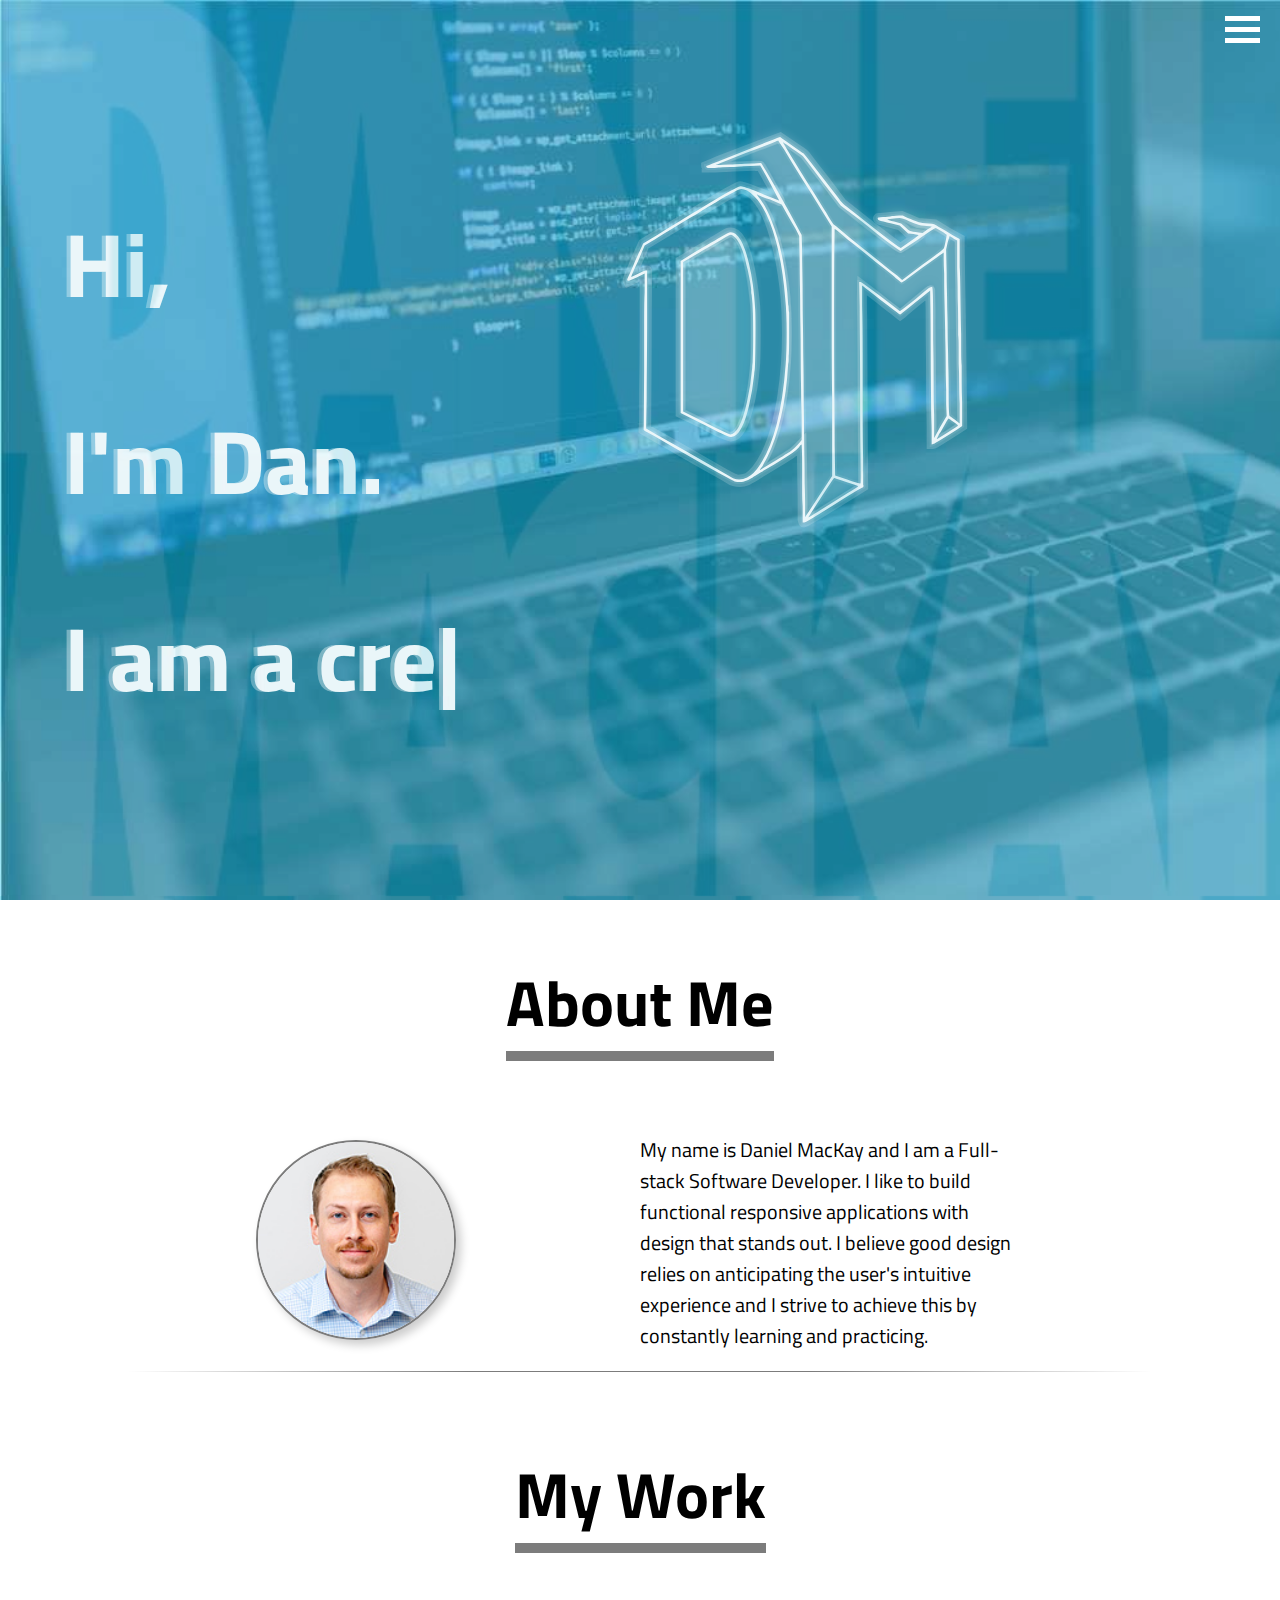
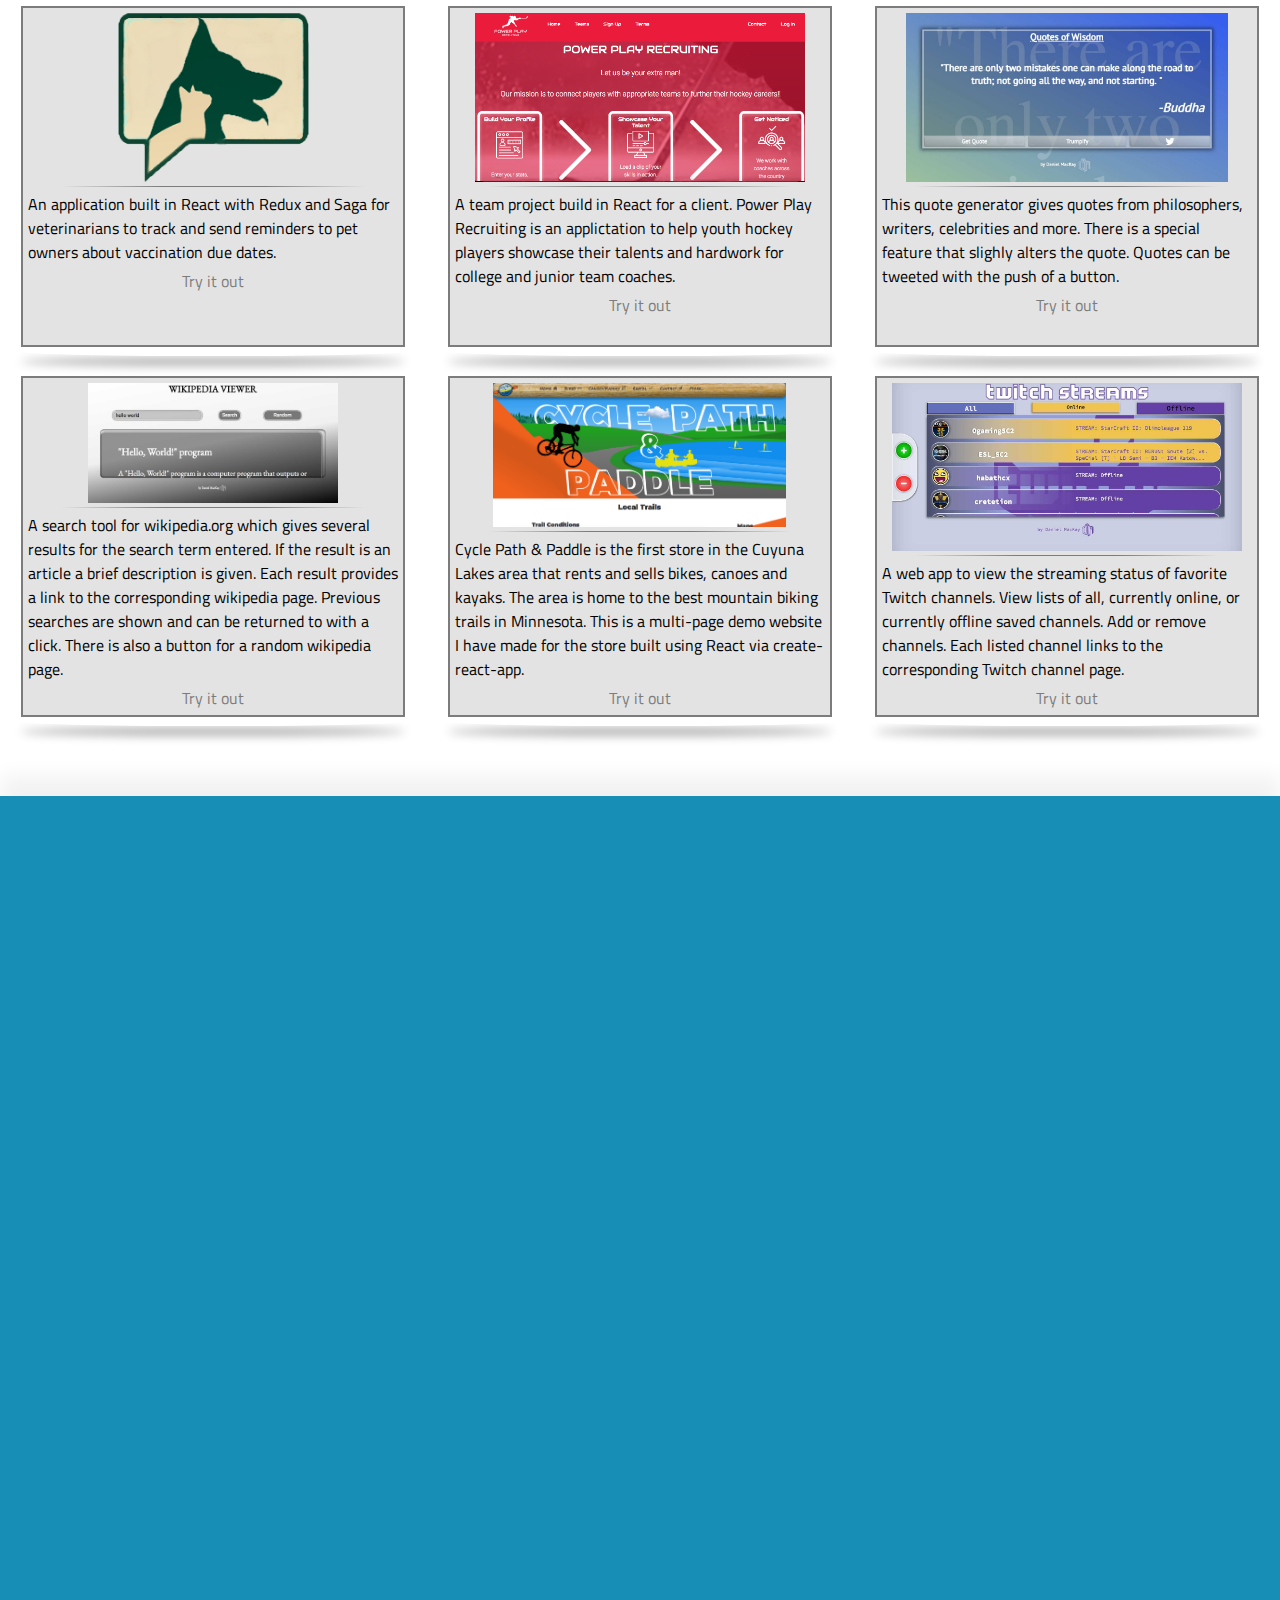
==== index.html @ d18ef9e4 "initial commit new profile" ====
<!DOCTYPE html>
<html lang="en">
<head>
    <meta charset="UTF-8">
    <meta name="viewport" content="width=device-width, initial-scale=1.0">
    <meta http-equiv="X-UA-Compatible" content="ie=edge">
    <title>Daniel MacKay Profile</title>

    <!--favicon-->
    <link rel="apple-touch-icon-precomposed" sizes="57x57" href="favicon/apple-touch-icon-57x57.png" />
    <link rel="apple-touch-icon-precomposed" sizes="114x114" href="favicon/apple-touch-icon-114x114.png" />
    <link rel="apple-touch-icon-precomposed" sizes="72x72" href="favicon/apple-touch-icon-72x72.png" />
    <link rel="apple-touch-icon-precomposed" sizes="144x144" href="favicon/apple-touch-icon-144x144.png" />
    <link rel="apple-touch-icon-precomposed" sizes="60x60" href="favicon/apple-touch-icon-60x60.png" />
    <link rel="apple-touch-icon-precomposed" sizes="120x120" href="favicon/apple-touch-icon-120x120.png" />
    <link rel="apple-touch-icon-precomposed" sizes="76x76" href="favicon/apple-touch-icon-76x76.png" />
    <link rel="apple-touch-icon-precomposed" sizes="152x152" href="favicon/apple-touch-icon-152x152.png" />
    <link rel="icon" type="image/png" href="favicon/favicon-196x196.png" sizes="196x196" />
    <link rel="icon" type="image/png" href="favicon/favicon-96x96.png" sizes="96x96" />
    <link rel="icon" type="image/png" href="favicon/favicon-32x32.png" sizes="32x32" />
    <link rel="icon" type="image/png" href="favicon/favicon-16x16.png" sizes="16x16" />
    <link rel="icon" type="image/png" href="favicon/favicon-128.png" sizes="128x128" />
    <meta name="application-name" content="&nbsp;" />
    <meta name="msapplication-TileColor" content="#FFFFFF" />
    <meta name="msapplication-TileImage" content="mstile-144x144.png" />
    <meta name="msapplication-square70x70logo" content="mstile-70x70.png" />
    <meta name="msapplication-square150x150logo" content="mstile-150x150.png" />
    <meta name="msapplication-wide310x150logo" content="mstile-310x150.png" />
    <meta name="msapplication-square310x310logo" content="mstile-310x310.png" />

    <!--local styles-->
    <link rel="stylesheet" href="styles/layout.css"/>
    <link rel="stylesheet" href="styles/styles.css"/>
    <link rel="stylesheet" href="styles/animations.css"/>

    <!--logo icon-->
    <link rel="stylesheet" href="styles/icon.css">
    <link rel="icon" href="dbLogoB&W.png">

    <!--fonts-->
    <link href="https://fonts.googleapis.com/css?family=Sarpanch:700|Titillium+Web" rel="stylesheet">

    <!--for using jquery -->
    <script src="https://ajax.googleapis.com/ajax/libs/jquery/3.3.1/jquery.min.js">
    </script>
    
    <!--navigation-->
    <script type="text/javascript" src="scripts/nav.js"></script>

    <!--smooth scroll function-->
    <script type="text/javascript" src="scripts/scroll.js"></script>

    <!--for using typewriter effect credit to mattbolt -->
    <script type="text/javascript" src="scripts/typed.min.js"></script>

    <script src="scripts/greensock-js/src/minified/jquery.gsap.min.js"></script>
    <script src="scripts/greensock-js/src/minified/TweenLite.min.js"></script>
    <script src="scripts/greensock-js/src/minified/TimelineLite.min.js"></script>
    <script src="scripts/greensock-js/src/minified/plugins/CSSPlugin.min.js"></script>
    <script src="scripts/scrollmagic/minified/ScrollMagic.min.js"></script>
    <script src="scripts/scrollmagic/minified/plugins/jquery.ScrollMagic.min.js"></script>
    <script src="scripts/scrollmagic/minified/plugins/animation.gsap.min.js"></script>
    <script src="scripts/scrollmagic/minified/plugins/debug.addIndicators.min.js"></script>

    <script type="text/javascript" src="scripts/animations.js"></script>

</head>
<body>
    <div id="menuBtn" onclick="openClose(); hamburger_x(this);">
        <div class="bar1 bar" id="bar-one"></div>
        <div class="bar2 bar" id="bar-two"></div>
        <div class="bar3 bar" id="bar-three"></div>
    </div>
    <Main>
        <div id="menuContainer" class="nav">
            <div id="menu" class="mainMenu">
                <a href="#hero">
                    <div class="menuWord">Home<span class="icon-home menuIcon"></span></div>
                </a>
                <a href="#person">
                    <div class="menuWord">About<span class="icon-user menuIcon"></span></div>
                </a>
                <a href="#projects">
                    <div class="menuWord">Projects<span class="icon-embed2 menuIcon"></span></div>
                </a>
                <a href="#contact">
                    <div class="menuWord" id="cntct">Contact<span class="menuIcon" id="at">@</span></div>
                </a>
            </div>
        </div>
        <section class="hero" id="hero">
            <div class="tint"></div>
            <div class="heroContent">
                <div class="greeting">
                    <h1>Hi, </h1>
                    <h1>I'm Dan.</h1>
                    <h1>I am a
                        <div id="typed-strings">
                            <p>creator.</p>
                            <p>developer.</p>
                            <p>maker.</p>
                            <p>designer.</p>
                        </div>
                        <span id="typed"></span>
                        <!--typewriter effect-->
                        <script>
                            var typed = new Typed('#typed', {
                                stringsElement: '#typed-strings',
                                typeSpeed: 150,
                                backSpeed: 150,
                                backDelay: 1200,
                                loop: true,
                            });
                        </script>
                    </h1>
                </div>
                <div class="icon-dmLogo heroLogo" id="logo"></div>
                <div class="icon-dmLogo5px heroLogo"></div>
            </div>
        </section>
        <section class="person" id="person">
            <h2>About Me</h2>
            <div class="personContent">
                <div class="headshotContainer">
                    <img class="headshot" 
                        src="styles/images/prime_headshot.jpg" 
                        alt="photo of Daniel MacKay"
                    />
                </div>
                <div class="aboutMeTextWrapper">
                    <p>
                        My name is Daniel MacKay and I am a Full-stack Software Developer.
                        I like to build functional responsive applications with design
                        that stands out. I believe good design relies 
                        on anticipating the user's intuitive experience and I strive to achieve
                        this by constantly learning and practicing.
                    </p>
                </div>    
            </div>
            <div class="bottomBorder"></div>
        </section>
        <section class="projects" id="projects">
            <h2>My Work</h2>
            <div class="projectsContent">
                    <div class="projectCardWrapper">
                        <div class="projectCard">
                            <div class="projectImg projectImg_5">
                                <div class="bottomBorder"></div>
                            </div>
                            <p>
                                An application built in React with Redux and Saga for veterinarians to track and send reminders to pet owners about vaccination
                                due dates.
                            </p>
                            <a class="projectLink" target="_blank" href="https://pet-reminder.herokuapp.com/">
                                Try it out
                            </a>
                        </div>
                        <div class="cardShadow"></div>
                    </div>
                    <div class="projectCardWrapper">
                        <div class="projectCard">
                            <div class="projectImg projectImg_6">
                                <div class="bottomBorder"></div>
                            </div>
                            <p>
                                A team project build in React for a client. Power Play Recruiting is an applictation to help youth hockey players showcase
                                their talents and hardwork for college and junior team coaches.
                            </p>
                            <a class="projectLink" target="_blank" href="https://ppr-hockey-demo.herokuapp.com/">
                                Try it out
                            </a>
                        </div>
                        <div class="cardShadow"></div>
                    </div>
                <div class="projectCardWrapper">
                    <div class="projectCard">
                        <div class="projectImg projectImg_1">
                            <div class="bottomBorder"></div>
                        </div>
                        <p>
                            This quote generator gives quotes from philosophers, writers, celebrities and more. There is a special feature that slighly alters the quote. Quotes can be tweeted
                            with the push of a button.
                        </p>
                        <a class="projectLink" target="_blank" href="https://mackay2588.github.io/QuoteGenerator">
                            Try it out
                        </a>
                    </div>
                    <div class="cardShadow"></div>
                </div>
                <div class="projectCardWrapper">
                    <div class="projectCard">
                        <div class="projectImg projectImg_2">
                            <div class="bottomBorder"></div>
                        </div>
                        <p>
                            A search tool for wikipedia.org which gives several results for the search term entered. 
                            If the result is an article a brief description is given. 
                            Each result provides a link to the corresponding wikipedia page.
                            Previous searches are shown and can be returned to with a click. 
                            There is also a button for a random wikipedia page.
                        </p>
                        <a class="projectLink" target="_blank" href="https://mackay2588.github.io/WikipediaViewer/">
                            Try it out
                        </a>
                    </div>
                    <div class="cardShadow"></div>
                </div>
                <div class="projectCardWrapper">
                    <div class="projectCard">
                        <div class="projectImg projectImg_3">
                            <div class="bottomBorder"></div>
                        </div>
                        <p>
                            Cycle Path & Paddle is the first store in the Cuyuna Lakes area 
                            that rents and sells bikes, canoes and kayaks. The area
                            is home to the best mountain biking trails in Minnesota. 
                            This is a multi-page demo website I have made for the store built
                            using React via create-react-app.
                        </p>
                        <a class="projectLink" target="_blank" href="http://cppdemosite.s3-website.us-east-2.amazonaws.com/">
                            Try it out
                        </a>
                    </div>
                    <div class="cardShadow"></div>
                </div>
                <div class="projectCardWrapper">
                    <div class="projectCard">
                        <div class="projectImg projectImg_4">
                            <div class="bottomBorder"></div>
                        </div>
                        <p>
                            A web app to view the streaming status of favorite Twitch channels. 
                            View lists of all, currently online, or currently offline
                            saved channels. Add or remove channels. Each listed channel 
                            links to the corresponding Twitch channel page.
                        </p>
                        <a class="projectLink" target="_blank" href="https://mackay2588.github.io/TwitchStreamStatus/">
                            Try it out
                        </a>
                    </div>
                    <div class="cardShadow"></div>
                </div>
            </div>
        </section>
        <div class="contact" >
            <div class="contactContent" id="contact">
                <div id="contactTitle">
                    Let's Connect!
                </div>
                <div id="contactForm">
                    <form action="https://formspree.io/mackay2588@gmail.com" method="POST" onsubmit="alert('Thank You!');">
                        <label for="formName" name="name"></label>
                        <input class="formInput" id="formName" type="text" name="name" placeholder=" Name" required>
                        <label for="formEmail" name="email"></label>
                        <input class="formInput" id="formEmail" type="text" name="email" placeholder=" Email Address" required>
                        <label for="formMessage" name="message"></label>
                        <textarea class="formInput" id="formMessage" type="text" name="message" placeholder=" Message" required></textarea>
                        <label for="submit" name="send"></label>
                        <input id="sendBtn" type="submit" name="send" value="Send">
                    </form>
                    <div id="mediaIcons">
                        <a class="social-icon" target="_blank" href="https://www.linkedin.com/in/dmackay2588">
                            <span class="icon-linkedin2"></span>
                        </a>
                        <a class="social-icon" target="_blank" href="https://github.com/mackay2588">
                            <span class="icon-github"></span>
                        </a>
                        <a class="social-icon" target="_blank" href="https://twitter.com/mackay2588?ref_src=twsrc%5Etfw">
                            <span class="icon-twitter"></span>
                        </a>
                    </div>
                </div>
                <img src="styles/images/MNcontact.svg" id="MNcontact">
            </div>
        </div>
    </Main>
</body>
</html>
---- styles/layout.css ----
*{
    box-sizing: border-box;
    /*border: 1px solid black;*/
}

html, body{
    margin:0;
    padding: 0;
    overflow-x: hidden;
    overflow-y: scroll;
}

/*menu button*/
#menuBtn{
  position: fixed;
  top: 10px;
  right: 20px;
  z-index: 8;
}
/*Nav*/
.nav {
  position: fixed;
  top: 0;
  right: 0;
  padding-top: 40px;
  height: 100%;
  width: 0;
  overflow: hidden;
  z-index: 7;
  transition: 0.5s;
}

#menu{
  position: absolute;
  top: 60px;
  height: 95%;
  width: 100%;
  padding-bottom: 20px;
  display: flex;
  flex-direction: column;
  justify-content: space-between;
  align-items: center;
}
.menuWord{
  text-align: center;
  height: 20%;
  width: 100%;
}
#at{
  position: absolute;
  bottom: 5%;
}

/**************/

Main{
    display: flex;
    flex-direction: column;
}

section{
    width: 100vw;
}
/***************************/

/******HERO section ***********/
.hero{
    height: 100vh;
    min-height: 320px;
    position: relative;
}

.tint{
    height: 100%;
    width: 100%;
    position: absolute;
    top: 0;
    left: 0;
    z-index: 1;
}

.heroContent{
    height: 100%;
    width: 100%; 
    position: absolute;
    top: 0;
    left: 0;
    z-index: 2;
    display: grid;
    grid: auto auto auto / auto auto auto;
    z-index: 0;
}

.greeting{
  grid-row: 2/3;
  grid-column: 1/2;
  position: relative;
  bottom: 8vh;
  left: 0;
  padding-left: 5vw;
  width: 100vw;
  z-index: 1;
}

.heroLogo{
  grid-row: 1/2;
  grid-column: 1/3;
  position: relative;
  left: 30%;
  top: 50px;
}

@media only screen and (min-width: 400px) and (orientation: landscape){
  .greeting{
    grid-row: 1/2;
    grid-column: 1/2;
    width: 50vw;
    position: relative;
    top: 15vh;
  }
  .heroLogo{
    grid-row: 1/2;
    grid-column: 2/3;
    position: relative;
    top: 10vh;
    left: -10vw;
  }
}
/************************/

h2{
    width: auto;
    text-align: center;
    font-size: 5vw;
}

/******PERSON section********/

.person{
    height: auto;
    display: flex;
    flex-direction: column;
    align-items: center;
    margin-bottom: 20px;
}



.personContent{
    width: 60vw;
}

@media only screen and (orientation: landscape){
    .personContent{
        display: flex;
        flex-direction: row;
        align-items: center;
        justify-content: space-between;
    }

    .aboutMeTextWrapper{
        width: 30vw;
        min-width: 200px;
    }

    .aboutMeTextWrapper p {
        font
    }
}

@media only screen and (orientation: portrait){
    .personContent{
        display: flex;
        flex-direction: column;
        align-items: center;
    }
}

/*************************************/

/***PROJECTS section*****************/

.projects{
    display: flex;
    flex-direction: column;
    align-items: center;
}

.projectsContent{
    height: auto;
    padding-bottom: 50px;
}

@media only screen and (orientation: landscape){
    .projectsContent{
        width: 100%;
        display: flex;
        flex-direction: row;
        flex-wrap: wrap;
        align-items: center;
        justify-content: space-around;
    }
}

@media only screen and (orientation: portrait){
    .projectsContent{
        width: 100%;
        display: flex;
        flex-direction: column;
        align-items: center;
        justify-content: space-around;
    }
}

.projectCardWrapper{
    height: 350px;
    width: 30vw;
    min-width: 250px;
    display: flex;
    flex-direction: column;
    margin-bottom: 20px;
}

.projectCard{
    height: 100%;
    width: 100%;
    display: flex;
    flex-direction: column;
    align-items: center;
}

.projectImg{
    height: 50%;
    width: 100%;
    position: relative;
    display: flex;
    flex-direction: column;
    align-items: center;
}

.projectImg .bottomBorder{
    position: absolute;
    bottom: -5px;
}

.projectCard p {
    padding: 5px;
    margin: 0;
}

}

/***********************************/

#contact{
    display: grid;
}



/**CONTACT section */
@media only screen and (orientation: portrait){
  #contact{
    position: relative;
    height: 100vh;
    width: 100vw;
    display: grid;
    grid: auto auto / auto;
    overflow-y: hidden;
    overflow-x: hidden;
    z-index: 4;
  }
  #contactTitle{
    grid-row: 1/2;
    grid-column: 1/2;
    position: absolute;
    top: 2vh;
    left: 20%;
    font-size: 5vh;
  }
  #contactForm{
    grid-row: 1/3;
    grid-column: 1/2;
    position: absolute;
    top: 11vh;
    left: 5%;
    height: 85%;
    width: 90%;
    z-index: 5;
  }

  @supports(-ms-ime-align: auto){
    #contactFrom{
    left: 5% ;
    }
  }

  #formName{
    position: absolute;
    top: 2vh;
    left: 10%;
    width: 80%;
    height: 10%;
  }
  #formEmail{
    position: absolute;
    top: 12vh;
    left: 10%;
    width: 80%;
    height: 10%;
  }
  #formMessage{
    position: absolute;
    top: 22vh;
    left: 10%;
    height: 50%;
    width: 80%;
  }
  #sendBtn{
    position: absolute;
    bottom: 10vh;
    left: 35%;
    height: 10%;
    width: 30%;
    text-align: center;
  }
  #MNcontact{
    grid-row: 2/3;
    grid-column: 1/2;
    position: absolute;
    bottom: -5px;
    left: -8vw;
    height: 50vh;
    z-index: 4;
  }

  #mediaIcons{
    position: absolute;
    bottom: 2vh;
    left: 20%;
    font-size: 5vh;
  }
}

@media only screen and (orientation: landscape){
  #contact{
    position: relative;
    height: 100vh;
    width: 100vw;
    display: grid;
    grid: auto / auto auto;
    overflow-y: hidden;
    overflow-x: hidden;
    z-index: 4;
  }
  #contactTitle{
    grid-row: 1/2;
    grid-column: 1/3;
    position: absolute;
    top: 2vh;
    left: 40%;
    font-size: 8vh;
  }
  #contactForm{
    grid-row: 1/2;
    grid-column: 1/3;
    position: absolute;
    top: 15%;
    left: 5% ;
    height: 80%;
    width: 90%;
    z-index: 5;
  }

  @supports(-ms-ime-align: auto){
    #contactForm{
    left: 2%;
    }
  }
  #formName{
    position: absolute;
    top: 5vh;
    left: 2vw;
    height: 15%;
    width: 45%;
  }
  #formEmail{
    position: absolute;
    top: 25vh;
    left: 2vw;
    height: 15%;
    width: 45%;
  }
  #formMessage{
    position: absolute;
    top: 5vh;
    left: 50%;
    height: 75%;
    width: 45%;
  }
  #sendBtn{
    position: absolute;
    bottom: 2vh;
    left: 45%;
    height: 15%;
    width: 10%;
    text-align: center;
  }
  #MNcontact{
    grid-row: 1/2;
    grid-column: 1/2;
    position: absolute;
    bottom: -5px;
    left: -4vw;
    height: 75vh;
    z-index: 4;
  }

  #mediaIcons{
    position: absolute;
    bottom: 20vh;
    left: 5vw;
    font-size: 4vw;
  }
}
---- styles/styles.css ----
body{
    font-family: 'Titillium Web', sans-serif;
}

h2{
  font-family: "Titillium Web", sans-serif;
  border-bottom: 10px solid #7c7c7c;
}

/*****NAV*********/

/* menu */
.bar{
  background-color: #fff;
}
.bar1, .bar2, .bar3 {
    width: 35px;
    height: 5px;
    background-color: #fff;
    margin: 6px 0;
    transition: 0.4s;
}
.hero-color {
  background-color: #fff;
}
.person-color{
  background-color: #000;
}
.projects-color{
  background-color: #000;
}

.contact-color {
    background-color: #fff;
}

.nav{
  background-color: #5FB4D0;
}
.mainMenu a {
  height: 20%;
  text-decoration: none;
  font-size: 5vh;
  color: rgba(255,255,255,0.5);
  justify-content: center;
  align-content: center;
  display: block;

}
.mainMenu a:hover {
    font-size: 6vh;
    color: rgba(255,255,255,0.2);
    transition: 0.3s;
}
.menuWord{
  height: 100%;
  width: 20vw;
  font-family: "Sarpanch", sans-serif;
  font-size: 2.5vh;
  color: rgba(255,255,255,0.8);
}
.menuWord:hover{
  color: #fff;
  transition: 0.3s;
}
.menuIcon{
  position: absolute;
  padding-left: 4vw;
  left: 0;
  height: 20%;
  text-align: left;
  font-size: 10vh;
  font-family: 'Titillium Web', sans-serif;
  color: rgba(255,255,255,0);
}

@media only screen and (orientation: landscape){
  .menuIcon{
    position: absolute;
    left: 15%;
    text-align: center;
    font-size: 10vh;
    font-family: 'Titillium Web', sans-serif;
    color: rgba(255,255,255,0);
  }
}

.menuIcon:hover{
  color: rgba(255,255,255,0.3);
  transition: 0.3s;
}
/**********************/



/*******HERO section********/
.hero{
    background-image: url(images/comp_big-compressed.jpg);
    background-size: cover;
    background-repeat: no-repeat;
}

.tint{
    background-image: url(images/tint-compressed.jpg);
    background-size: 100vw;
    opacity: 0.2;
}

.greeting{
    font-size: 3.5vh;
    font-family: 'Titillium Web', sans-serif;
    color: #fff;
    text-shadow: -0.1em 0 rgba(255,255,255,0.4);
    transition: 0.5s;
}

.heroLogo{
  font-size: 40vw;

}
.icon-dmLogo{
  color: rgba(255,255,255,0.1);
  text-shadow: 0px -6px 10px rgba(255,255,255,0.2);
  -webkit-text-stroke: 5px rgba(255,255,255,0.2);
}
.icon-dmLogo5px{
  color: #fff;
  -webkit-text-stroke: 4px rgba(255,255,255,0.1);
}

/* wider screen */
@media only screen and (min-width: 400px) and (orientation: landscape){

  .greeting{
    font-size: 3.5vw;
    transition: 0.5s;
  }
  .heroLogo{
    font-size: 40vw;
  }
  .icon-dmLogo{
    -webkit-text-stroke: 10px rgba(255,255,255,0.2);
  }
}

/****************************/

/*****PERSON section***********/

.headshot{
    border-radius: 50%;
    width: 15vw;
    min-width: 200px;
    transition: 0.1s;
    border: 2px solid #7c7c7c;
    box-shadow: 5px 5px 10px rgba(0,0,0,0.2);
}

.aboutMeTextWrapper p {
    font-size: 20px;
}

.bottomBorder{
    background: linear-gradient(to right, transparent, #7c7c7c, #7c7c7c, transparent);
    width: 80%;
    height: 1px;
}
/***************************/

/**PROJECTS section **/

.projectCard{
    border: 2px solid #7c7c7c;
    background-color: #e3e3e3;
}



.cardShadow{
    width: 100%;
    height: 10px;
    border-radius: 50%;
    box-shadow: 0px 10px 10px rgba(0,0,0,0.3);
}

.projectImg_1{
    background-image: url(images/quoteScreenShot.jpg);
    background-size: contain;
    background-repeat: no-repeat;
    background-position: center;
    margin: 5px;
}

.projectImg_1:hover{
    background-image: url(images/quote.gif);
    background-size: contain;
    transition: 0.2s;
}

.projectImg_2{
    background-image: url(images/wikiScreenshot.jpg);
    background-size: contain;
    background-repeat: no-repeat;
    background-position: center;
    margin: 5px;
}

.projectImg_2:hover{
    background-image: url(images/wikiViewer.gif);
    background-size: contain;
    transition: 0.2s;
}

.projectImg_3{
    background-image: url(images/cppHome.png);
    background-size: contain;
    background-repeat: no-repeat;
    background-position: center;
    margin: 5px;
}

.projectImg_3:hover{
    background-image: url(images/cpp.gif);
    background-size: contain;
    transition: 0.2s;
}

.projectImg_4{
    background-image: url(images/twitchStatus.jpg);
    background-size: contain;
    background-repeat: no-repeat;
    background-position: center;
    margin: 5px;
}

.projectImg_4:hover{
    background-image: url(images/twitchStatus.gif);
    background-size: contain;
    transition: 0.2s;
}

.projectImg_5{
   background-image: url(images/larger_pet_logo.png);
    background-size: contain;
    background-repeat: no-repeat;
    background-position: center;
    margin: 5px;
}

.projectImg_5:hover{
    background-image: url(images/petReminder.gif);
    background-size: contain;
    transition: 0.2s;
}

.projectImg_6{
   background-image: url(images/powerPlayRecruiting.png);
    background-size: contain;
    background-repeat: no-repeat;
    background-position: center;
    margin: 5px;
}

.projectImg_6:hover{
    background-image: url(images/powerPlayRecruiting.gif);
    background-size: contain;
    transition: 0.2s;
}

.projectLink{
    text-decoration: none;
    color: #7c7c7c;
    padding-bottom: 5px;
}

.projectLink:hover{
    color: #000;
}
/************************/

/****CONTACT section****/

/* contact */
#contact{
  background-color: #178EB6;
  box-shadow: 1px -20px 20px 0px #f2f2f2;
}

#contactTitle{
  font-family: "Titillium Web", sans-serif;
  color: #fff;
}

#contactForm{
  background-color: rgba(255,255,255,0.5);
  border-radius: 2.5%;
}

.formInput{
  font-family: "Titillium Web", sans-serif;
  font-size: 4vh;
  outline: none;
  background-color: rgba(255,255,255,0.8);
  border: 2px solid #178EB6;
}


input[type="submit"],
input[type="button"]{
  border: 0;
  border-radius: 10px;
  -webkit-box-shadow: none;
  -mox-box-shadow: none;
  box-shadow: none;
  -webkit-appearance: none;
  background-image: none;
  background: #178EB6 !important;
  font-family: "Titillium Web", sans-serif;
  font-size: 4vh;
  padding: 0;
  color: #fff;
}

.social-icon{
  text-decoration: none;
  color: #178EB6;
  padding-right: 5vw;
}

#sendBtn:hover{
    cursor: pointer;
}
---- styles/animations.css ----
/* menu button */
.change .bar1 {
    transform: rotate(-45deg) translate(-9px, 6px);
    transform: rotate(-45deg) translate(-9px, 6px);
    background-color: #fff;
}
.change .bar2 {
  opacity: 0;
}
.change .bar3 {
    transform: rotate(45deg) translate(-8px, -8px);
    transform: rotate(45deg) translate(-8px, -8px);
    background-color: #fff;
}
/* menu show */
.active{
  width: 25vw;
  transition: 0.5s;
}

/* greeting */
 /*blinking cursor*/
@keyframes blink {
                   0% {opacity: 1;}
                   50% {opacity: 0;}
                   100% {opacity: 1;}
                 }
.typed-cursor {
        opacity: 1;
        animation: blink 1s infinite;
    }
/*******************/

/* logo */
@keyframes glow{
  from, to {}
  0%, 25% { -webkit-text-stroke: 5px rgba(255,255,255,0.2);}
  25%, 26% { -webkit-text-stroke: 1px rgba(255,255,255,0.5);}
  26%, 35% { -webkit-text-stroke: 8px rgba(255,255,255,0.2);}
  35%, 65% { -webkit-text-stroke: 10px rgba(255,255,255,0.2);}
  65%, 66% { -webkit-text-stroke: 8px rgba(255,255,255,0.2);}
  66%, 67% { -webkit-text-stroke: 1px rgba(255,255,255,0.5);}
  68%, 80% { -webkit-text-stroke: 10px rgba(255,255,255,0.2);}
  80%, 90% { -webkit-text-stroke: 8px rgba(255,255,255,0.2);}
  90%, 91% {-webkit-text-stroke: 10px rgba(255,255,255,0.2);}
  91%, 92% { -webkit-text-stroke: 5px rgba(255,255,255,0.2);}
  92%, 93% { -webkit-text-stroke: 8px rgba(255,255,255,0.2);}
  93%, 100% { -webkit-text-stroke: 5px rgba(255,255,255,0.2);}
}
@keyframes glow2{
  from{
    color: rgba(255,255,255,0.05);
    text-shadow: 0px -6px 10px rgba(255,255,255,0.1);
  }
  to{
    color: rgba(255,255,255,0.1);
    text-shadow: 0px -6px 10px rgba(255,255,255,0.2);
  }
}

.icon-dmLogo{ animation: glow 10s linear infinite alternate; }
.icon-dmLogo5px{ animation: glow 10s linear infinite alternate; }
.icon-dmLogo{ animation: glow2 10s linear infinite alternate; }

/*********************/
---- styles/icon.css ----
@font-face {
  font-family: 'icomoon';
  src:  url('fonts/icomoon.eot?1gtsad');
  src:  url('fonts/icomoon.eot?1gtsad#iefix') format('embedded-opentype'),
    url('fonts/icomoon.ttf?1gtsad') format('truetype'),
    url('fonts/icomoon.woff?1gtsad') format('woff'),
    url('fonts/icomoon.svg?1gtsad#icomoon') format('svg');
  font-weight: normal;
  font-style: normal;
}

[class^="icon-"], [class*=" icon-"] {
  /* use !important to prevent issues with browser extensions that change fonts */
  font-family: 'icomoon' !important;
  speak: none;
  font-style: normal;
  font-weight: normal;
  font-variant: normal;
  text-transform: none;
  line-height: 1;

  /* Better Font Rendering =========== */
  -webkit-font-smoothing: antialiased;
  -moz-osx-font-smoothing: grayscale;
}

.icon-dmLogo:before {
  content: "\e900";
}
.icon-dmLogo5px:before {
  content: "\e901";
}
.icon-home:before {
  content: "\e902";
}
.icon-profile:before {
  content: "\e923";
}
.icon-user:before {
  content: "\e971";
}
.icon-accessibility:before {
  content: "\e9b2";
}
.icon-embed2:before {
  content: "\ea80";
}
.icon-facebook:before {
  content: "\ea90";
}
.icon-twitter:before {
  content: "\ea96";
}
.icon-github:before {
  content: "\eab0";
}
.icon-linkedin2:before {
  content: "\eaca";
}
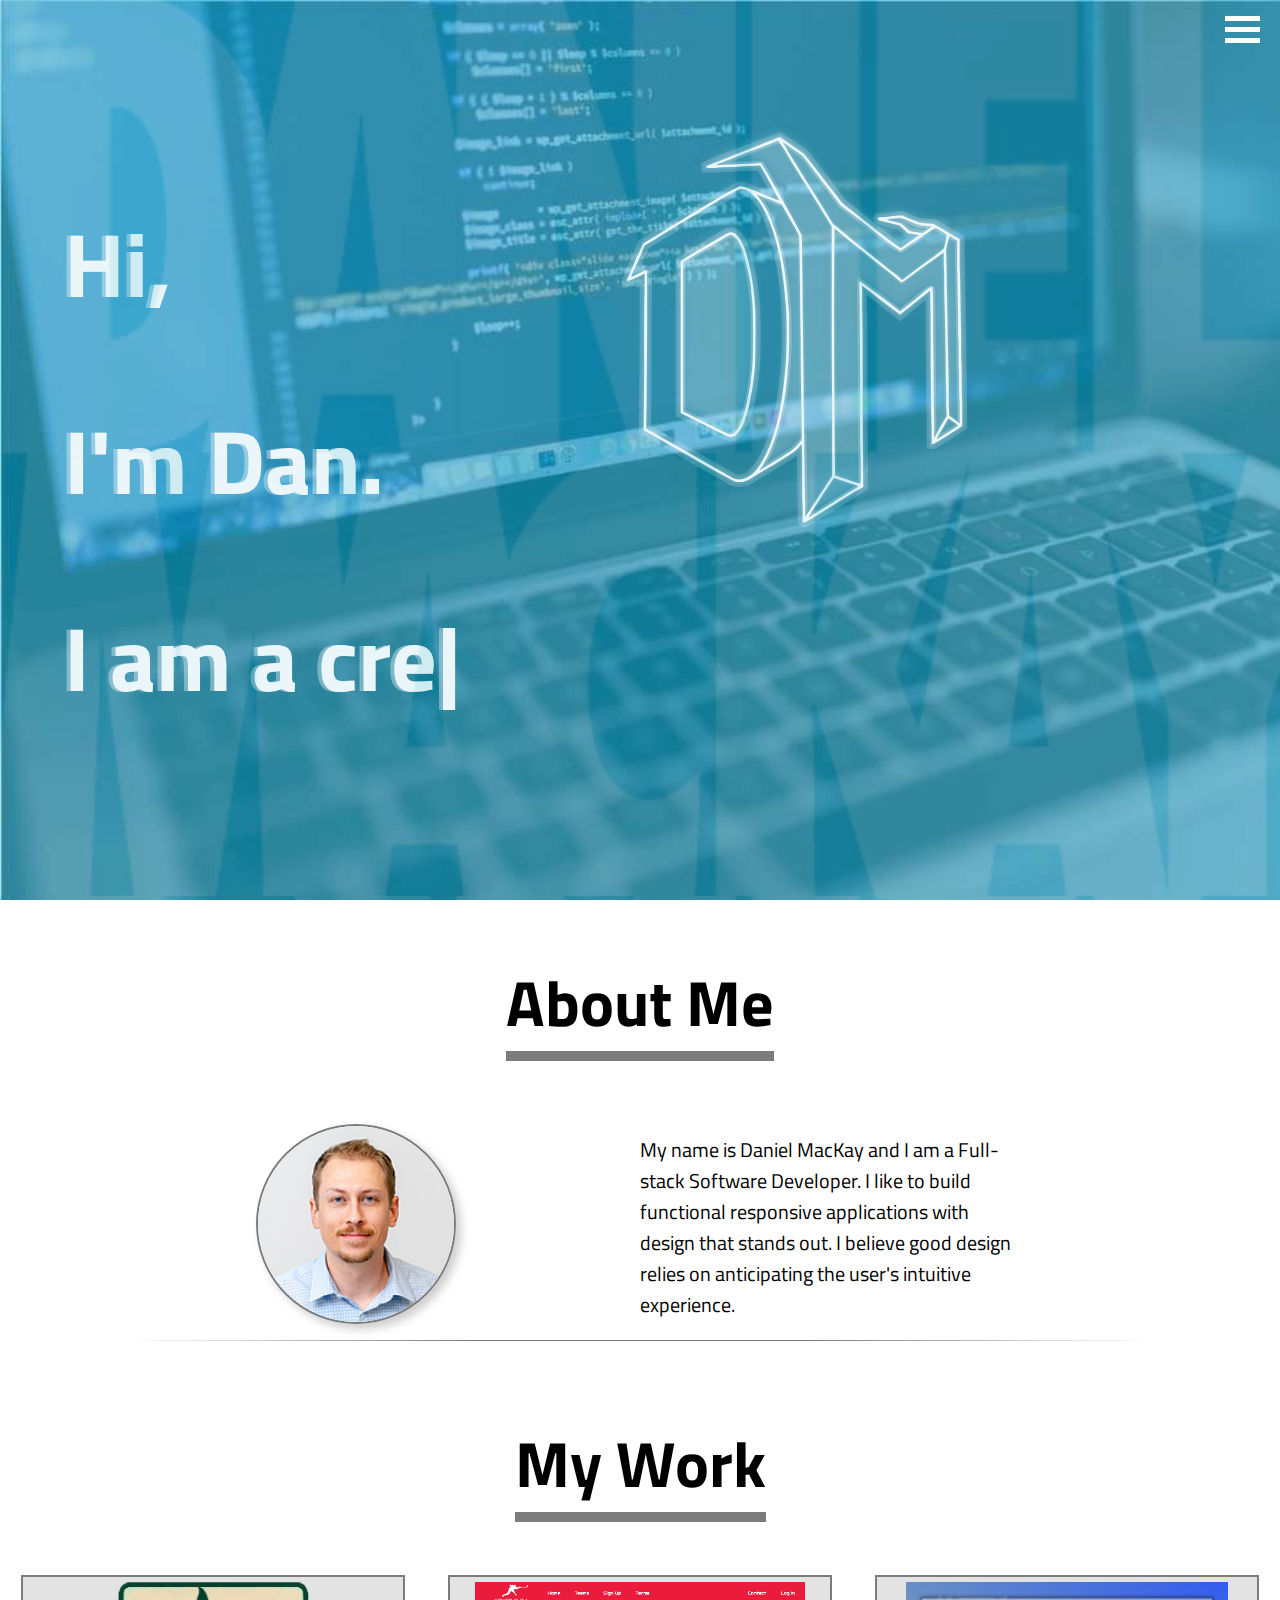
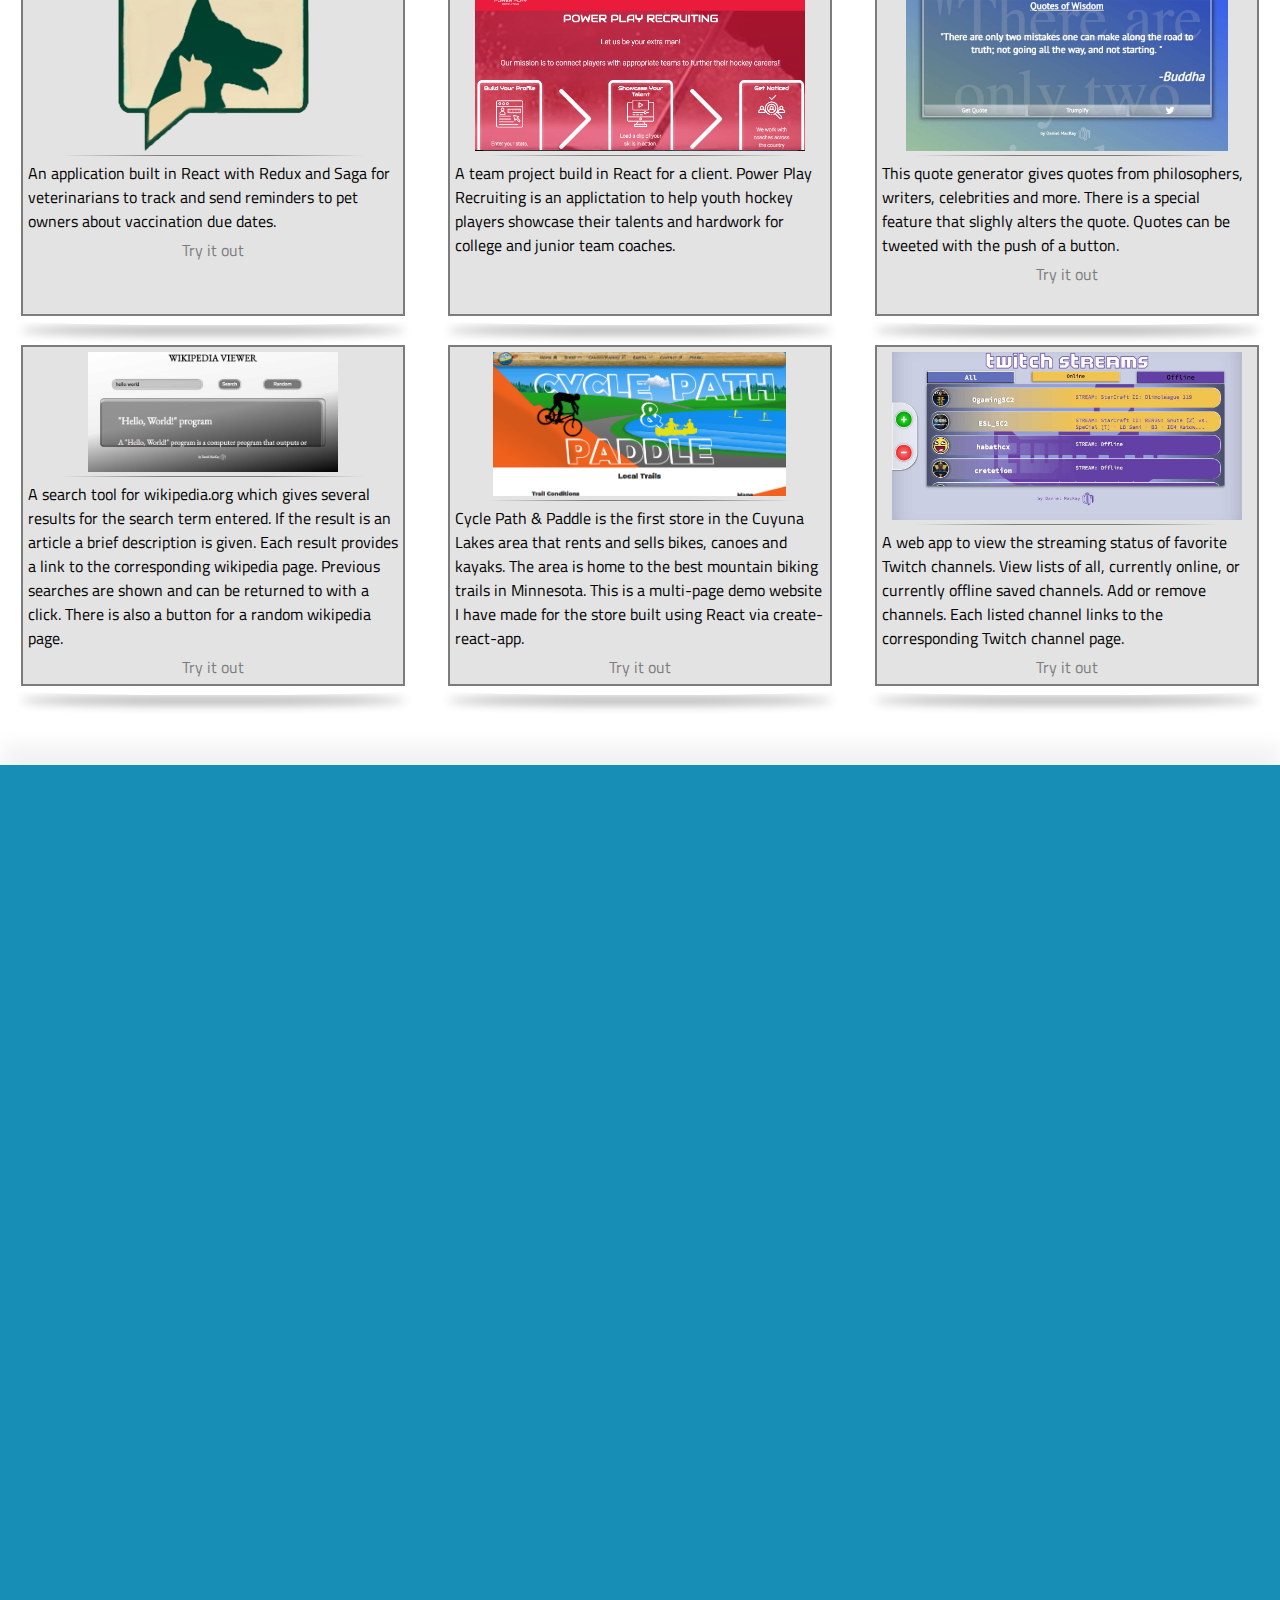
==== commit ee07354c: "Update index.html" ====
--- a/index.html
+++ b/index.html
@@ -132,8 +132,7 @@
                         My name is Daniel MacKay and I am a Full-stack Software Developer.
                         I like to build functional responsive applications with design
                         that stands out. I believe good design relies 
-                        on anticipating the user's intuitive experience and I strive to achieve
-                        this by constantly learning and practicing.
+                        on anticipating the user's intuitive experience.
                     </p>
                 </div>    
             </div>
@@ -166,9 +165,9 @@
                                 A team project build in React for a client. Power Play Recruiting is an applictation to help youth hockey players showcase
                                 their talents and hardwork for college and junior team coaches.
                             </p>
-                            <a class="projectLink" target="_blank" href="https://ppr-hockey-demo.herokuapp.com/">
+<!--                             <a class="projectLink" target="_blank" href="https://ppr-hockey-demo.herokuapp.com/">
                                 Try it out
-                            </a>
+                            </a> -->
                         </div>
                         <div class="cardShadow"></div>
                     </div>
@@ -181,7 +180,7 @@
                             This quote generator gives quotes from philosophers, writers, celebrities and more. There is a special feature that slighly alters the quote. Quotes can be tweeted
                             with the push of a button.
                         </p>
-                        <a class="projectLink" target="_blank" href="https://mackay2588.github.io/QuoteGenerator">
+                        <a class="projectLink" target="_blank" href="https://mackay218.github.io/QuoteGenerator">
                             Try it out
                         </a>
                     </div>
@@ -199,7 +198,7 @@
                             Previous searches are shown and can be returned to with a click. 
                             There is also a button for a random wikipedia page.
                         </p>
-                        <a class="projectLink" target="_blank" href="https://mackay2588.github.io/WikipediaViewer/">
+                        <a class="projectLink" target="_blank" href="https://mackay218.github.io/WikipediaViewer/">
                             Try it out
                         </a>
                     </div>
@@ -234,7 +233,7 @@
                             saved channels. Add or remove channels. Each listed channel 
                             links to the corresponding Twitch channel page.
                         </p>
-                        <a class="projectLink" target="_blank" href="https://mackay2588.github.io/TwitchStreamStatus/">
+                        <a class="projectLink" target="_blank" href="https://mackay218.github.io/TwitchStreamStatus/">
                             Try it out
                         </a>
                     </div>
@@ -248,7 +247,7 @@
                     Let's Connect!
                 </div>
                 <div id="contactForm">
-                    <form action="https://formspree.io/mackay2588@gmail.com" method="POST" onsubmit="alert('Thank You!');">
+                    <form action="https://formspree.io/daniel.mackay218@gmail.com" method="POST" onsubmit="alert('Thank You!');">
                         <label for="formName" name="name"></label>
                         <input class="formInput" id="formName" type="text" name="name" placeholder=" Name" required>
                         <label for="formEmail" name="email"></label>
@@ -259,14 +258,11 @@
                         <input id="sendBtn" type="submit" name="send" value="Send">
                     </form>
                     <div id="mediaIcons">
-                        <a class="social-icon" target="_blank" href="https://www.linkedin.com/in/dmackay2588">
+                        <a class="social-icon" target="_blank" href="https://www.linkedin.com/in/dmackay218">
                             <span class="icon-linkedin2"></span>
                         </a>
-                        <a class="social-icon" target="_blank" href="https://github.com/mackay2588">
+                        <a class="social-icon" target="_blank" href="https://github.com/mackay218">
                             <span class="icon-github"></span>
-                        </a>
-                        <a class="social-icon" target="_blank" href="https://twitter.com/mackay2588?ref_src=twsrc%5Etfw">
-                            <span class="icon-twitter"></span>
                         </a>
                     </div>
                 </div>
@@ -275,4 +271,4 @@
         </div>
     </Main>
 </body>
-</html>+</html>
